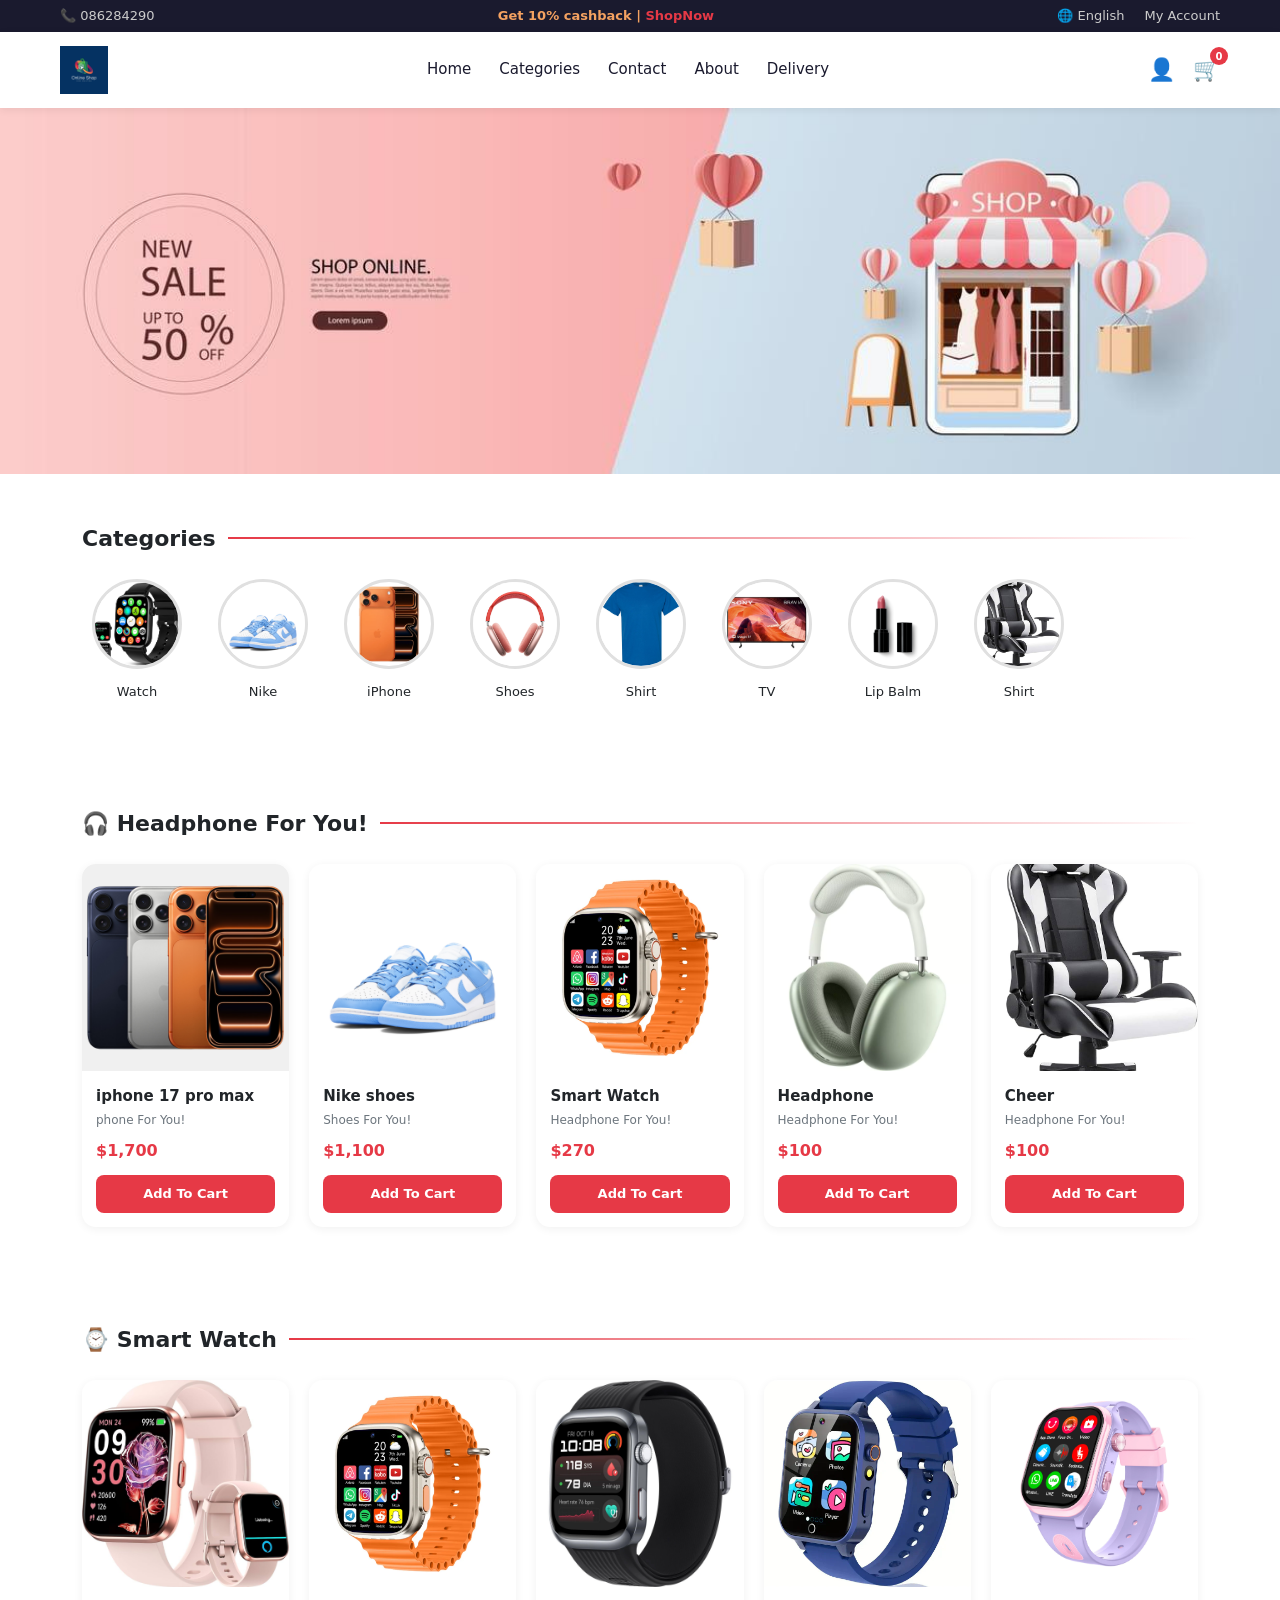
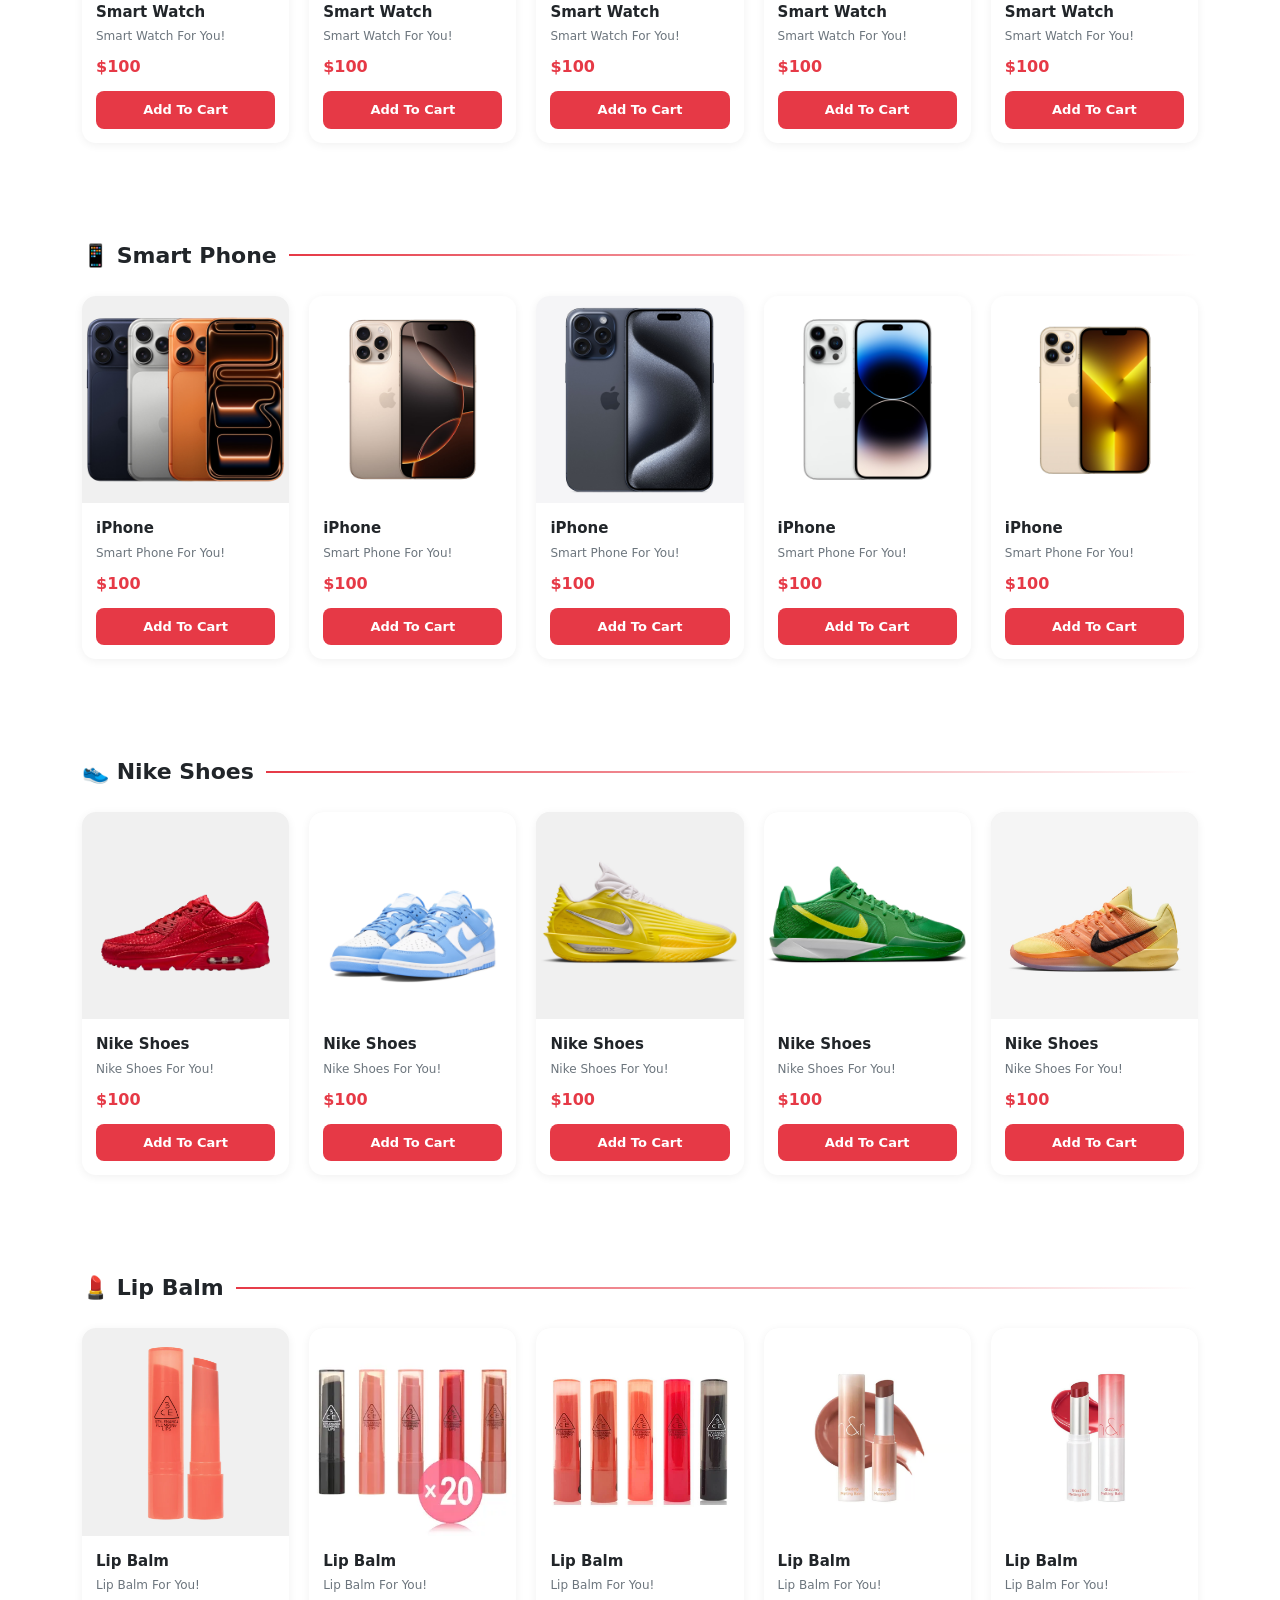
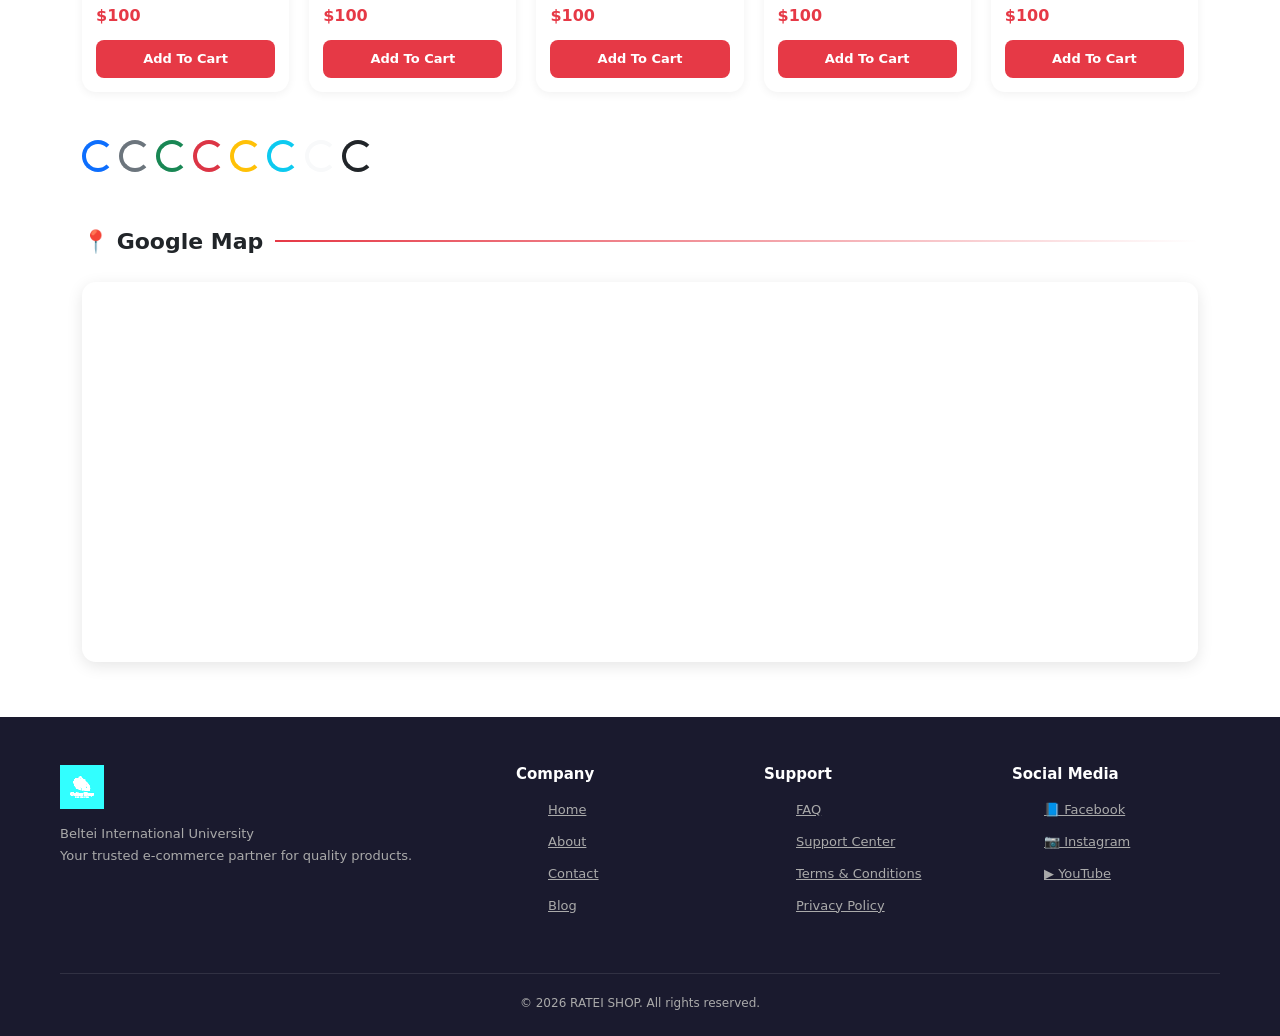
==== index.html @ 4bfe7aaa "Update code" ====
<!DOCTYPE html>
<html lang="en">
<head>
  <meta charset="UTF-8" />
  <meta name="viewport" content="width=device-width, initial-scale=1.0" />
  <title>RATEI SHOP</title>
  <link href="https://fonts.googleapis.com/css2?family=Outfit:wght@300;400;500;600;700&display=swap" rel="stylesheet" />
  <link rel="stylesheet" href="style/style.css">
  <link href="https://cdn.jsdelivr.net/npm/bootstrap@5.3.8/dist/css/bootstrap.min.css" rel="stylesheet" integrity="sha384-sRIl4kxILFvY47J16cr9ZwB07vP4J8+LH7qKQnuqkuIAvNWLzeN8tE5YBujZqJLB" crossorigin="anonymous">
  <script src="https://cdn.jsdelivr.net/npm/bootstrap@5.3.8/dist/js/bootstrap.bundle.min.js" integrity="sha384-FKyoEForCGlyvwx9Hj09JcYn3nv7wiPVlz7YYwJrWVcXK/BmnVDxM+D2scQbITxI" crossorigin="anonymous"></script>
</head>
<body>

<!-- TOP BAR -->
<div class="topbar">
  <div>📞 086284290</div>
  <div class="promo">Get 10% cashback | <span>ShopNow</span></div>
  <div class="topbar-right">
    <span>🌐 English</span>
    <span>My Account</span>
  </div>
</div>

<!-- HEADER -->
<header>
  <div class="logo">
    <img src="img/logo/1.png" alt="Logo" />
  </div>
  <nav>
    <a class="BO" href="#">Home</a>
    <a class="BO" href="#">Categories</a>
    <a class="BO" href="#">Contact</a>
    <a class="BO" href="#">About</a>
    <a class="BO" href="#">Delivery</a>
  </nav>
  <div class="header-icons">
    <button class="icon-btn" title="Account">👤</button>
    <button class="icon-btn" title="Cart">
      🛒
      <span class="cart-badge">0</span>
    </button>
  </div>
</header>

<!-- BANNER -->
<div class="banner">
  <img src="img/banner/1.png" alt="Banner" />
</div>


<!-- CATEGORIES -->
<div class="container">
  <section class="section">
    <div class="section-title">Categories</div>
    <div class="categories">
      <div class="cat-card">
        <div class="cat-img-wrap"><img src="img/category/1.png" alt="Watch" /></div>
        <span>Watch</span>
      </div>
      <div class="cat-card">
        <div class="cat-img-wrap"><img src="img/category/5.png" alt="Nike" /></div>
        <span>Nike</span>
      </div>
      <div class="cat-card">
        <div class="cat-img-wrap"><img src="img/category/3.png" alt="iPhone" /></div>
        <span>iPhone</span>
      </div>
      <div class="cat-card">
        <div class="cat-img-wrap"><img src="img/category/4.png" alt="Shoes" /></div>
        <span>Shoes</span>
      </div>
      <div class="cat-card">
        <div class="cat-img-wrap"><img src="img/category/image.png" alt="Shirt" /></div>
        <span>Shirt</span>
      </div>
      <div class="cat-card">
        <div class="cat-img-wrap"><img src="img/category/6.png" alt="TV" /></div>
        <span>TV</span>
      </div>
      <div class="cat-card">
        <div class="cat-img-wrap"><img src="img/category/7.png" alt="Lip Balm" /></div>
        <span>Lip Balm</span>
      </div>
      <div class="cat-card">
        <div class="cat-img-wrap"><img src="img/category/8.png" alt="Shirt" /></div>
        <span>Shirt</span>
      </div>
    </div>
  </section>

  <!-- HEADPHONES -->
  <section class="section">
    <div class="section-title">🎧 Headphone For You!</div>
    <div class="product-grid">
      <div class="product-card">
        <div class="product-img"><img src="img/product/1.png" alt="Headphone" /></div>
        <div class="product-info">
          <div class="product-name">iphone 17 pro max</div>
          <div class="product-desc">phone For You!</div>
          <div class="product-price">$1,700</div>
          <button class="btn-cart">Add To Cart</button>
        </div>
      </div>
      <div class="product-card">
        <div class="product-img"><img src="img/product/2.png" alt="Headphone" /></div>
        <div class="product-info">
          <div class="product-name">Nike shoes</div>
          <div class="product-desc">Shoes For You!</div>
          <div class="product-price">$1,100</div>
          <button class="btn-cart">Add To Cart</button>
        </div>
      </div>
      <div class="product-card">
        <div class="product-img"><img src="img/product/3.png" alt="Headphone" /></div>
        <div class="product-info">
          <div class="product-name">Smart Watch</div>
          <div class="product-desc">Headphone For You!</div>
          <div class="product-price">$270</div>
          <button class="btn-cart">Add To Cart</button>
        </div>
      </div>
      <div class="product-card">
        <div class="product-img"><img src="img/product/6.png" alt="Headphone" /></div>
        <div class="product-info">
          <div class="product-name">Headphone</div>
          <div class="product-desc">Headphone For You!</div>
          <div class="product-price">$100</div>
          <button class="btn-cart">Add To Cart</button>
        </div>
      </div>
      <div class="product-card">
        <div class="product-img"><img src="img/product/5.png" alt="Headphone" /></div>
        <div class="product-info">
          <div class="product-name">Cheer</div>
          <div class="product-desc">Headphone For You!</div>
          <div class="product-price">$100</div>
          <button class="btn-cart">Add To Cart</button>
        </div>
      </div>
    </div>
  </section>

  <!-- SMART WATCH -->
  <section class="section">
    <div class="section-title">⌚ Smart Watch</div>
    <div class="product-grid">
      <div class="product-card">
        <div class="product-img"><img src="img/product/smartwach/1.png" alt="Smart Watch" /></div>
        <div class="product-info">
          <div class="product-name">Smart Watch</div>
          <div class="product-desc">Smart Watch For You!</div>
          <div class="product-price">$100</div>
          <button class="btn-cart">Add To Cart</button>
        </div>
      </div>
      <div class="product-card">
        <div class="product-img"><img src="img/product/smartwach/2.png" alt="Smart Watch" /></div>
        <div class="product-info">
          <div class="product-name">Smart Watch</div>
          <div class="product-desc">Smart Watch For You!</div>
          <div class="product-price">$100</div>
          <button class="btn-cart">Add To Cart</button>
        </div>
      </div>
      <div class="product-card">
        <div class="product-img"><img src="img/product/smartwach/3.png" alt="Smart Watch" /></div>
        <div class="product-info">
          <div class="product-name">Smart Watch</div>
          <div class="product-desc">Smart Watch For You!</div>
          <div class="product-price">$100</div>
          <button class="btn-cart">Add To Cart</button>
        </div>
      </div>
      <div class="product-card">
        <div class="product-img"><img src="img/product/smartwach/4.png" alt="Smart Watch" /></div>
        <div class="product-info">
          <div class="product-name">Smart Watch</div>
          <div class="product-desc">Smart Watch For You!</div>
          <div class="product-price">$100</div>
          <button class="btn-cart">Add To Cart</button>
        </div>
      </div>
      <div class="product-card">
        <div class="product-img"><img src="img/product/smartwach/6.png" alt="Smart Watch" /></div>
        <div class="product-info">
          <div class="product-name">Smart Watch</div>
          <div class="product-desc">Smart Watch For You!</div>
          <div class="product-price">$100</div>
          <button class="btn-cart">Add To Cart</button>
        </div>
      </div>
    </div>
  </section>

  <!-- IPHONE -->
  <section class="section">
    <div class="section-title">📱 Smart Phone</div>
    <div class="product-grid">
      <div class="product-card">
        <div class="product-img"><img src="img/product/iphone/1.png" alt="iPhone" /></div>
        <div class="product-info">
          <div class="product-name">iPhone</div>
          <div class="product-desc">Smart Phone For You!</div>
          <div class="product-price">$100</div>
          <button class="btn-cart">Add To Cart</button>
        </div>
      </div>
      <div class="product-card">
        <div class="product-img"><img src="img/product/iphone/2.png" alt="iPhone" /></div>
        <div class="product-info">
          <div class="product-name">iPhone</div>
          <div class="product-desc">Smart Phone For You!</div>
          <div class="product-price">$100</div>
          <button class="btn-cart">Add To Cart</button>
        </div>
      </div>
      <div class="product-card">
        <div class="product-img"><img src="img/product/iphone/3.png" alt="iPhone" /></div>
        <div class="product-info">
          <div class="product-name">iPhone</div>
          <div class="product-desc">Smart Phone For You!</div>
          <div class="product-price">$100</div>
          <button class="btn-cart">Add To Cart</button>
        </div>
      </div>
      <div class="product-card">
        <div class="product-img"><img src="img/product/iphone/4.png" alt="iPhone" /></div>
        <div class="product-info">
          <div class="product-name">iPhone</div>
          <div class="product-desc">Smart Phone For You!</div>
          <div class="product-price">$100</div>
          <button class="btn-cart">Add To Cart</button>
        </div>
      </div>
      <div class="product-card">
        <div class="product-img"><img src="img/product/iphone/5.png" alt="iPhone" /></div>
        <div class="product-info">
          <div class="product-name">iPhone</div>
          <div class="product-desc">Smart Phone For You!</div>
          <div class="product-price">$100</div>
          <button class="btn-cart">Add To Cart</button>
        </div>
      </div>
    </div>
  </section>

  <!-- NIKE -->
  <section class="section">
    <div class="section-title">👟 Nike Shoes</div>
    <div class="product-grid">
      <div class="product-card">
        <div class="product-img"><img src="img/product/nike/1.png" alt="Nike" /></div>
        <div class="product-info">
          <div class="product-name">Nike Shoes</div>
          <div class="product-desc">Nike Shoes For You!</div>
          <div class="product-price">$100</div>
          <button class="btn-cart">Add To Cart</button>
        </div>
      </div>
      <div class="product-card">
        <div class="product-img"><img src="img/product/nike/2.png" alt="Nike" /></div>
        <div class="product-info">
          <div class="product-name">Nike Shoes</div>
          <div class="product-desc">Nike Shoes For You!</div>
          <div class="product-price">$100</div>
          <button class="btn-cart">Add To Cart</button>
        </div>
      </div>
      <div class="product-card">
        <div class="product-img"><img src="img/product/nike/3.png" alt="Nike" /></div>
        <div class="product-info">
          <div class="product-name">Nike Shoes</div>
          <div class="product-desc">Nike Shoes For You!</div>
          <div class="product-price">$100</div>
          <button class="btn-cart">Add To Cart</button>
        </div>
      </div>
      <div class="product-card">
        <div class="product-img"><img src="img/product/nike/4.png" alt="Nike" /></div>
        <div class="product-info">
          <div class="product-name">Nike Shoes</div>
          <div class="product-desc">Nike Shoes For You!</div>
          <div class="product-price">$100</div>
          <button class="btn-cart">Add To Cart</button>
        </div>
      </div>
      <div class="product-card">
        <div class="product-img"><img src="img/product/nike/5.png" alt="Nike" /></div>
        <div class="product-info">
          <div class="product-name">Nike Shoes</div>
          <div class="product-desc">Nike Shoes For You!</div>
          <div class="product-price">$100</div>
          <button class="btn-cart">Add To Cart</button>
        </div>
      </div>
    </div>
  </section>

  <!-- LIP BALM -->
  <section class="section">
    <div class="section-title">💄 Lip Balm</div>
    <div class="product-grid">
      <div class="product-card">
        <div class="product-img"><img src="img/product/3ce/1.png" alt="Lip Balm" /></div>
        <div class="product-info">
          <div class="product-name">Lip Balm</div>
          <div class="product-desc">Lip Balm For You!</div>
          <div class="product-price">$100</div>
          <button class="btn-cart">Add To Cart</button>
        </div>
      </div>
      <div class="product-card">
        <div class="product-img"><img src="img/product/3ce/2.png" alt="Lip Balm" /></div>
        <div class="product-info">
          <div class="product-name">Lip Balm</div>
          <div class="product-desc">Lip Balm For You!</div>
          <div class="product-price">$100</div>
          <button class="btn-cart">Add To Cart</button>
        </div>
      </div>
      <div class="product-card">
        <div class="product-img"><img src="img/product/3ce/3.png" alt="Lip Balm" /></div>
        <div class="product-info">
          <div class="product-name">Lip Balm</div>
          <div class="product-desc">Lip Balm For You!</div>
          <div class="product-price">$100</div>
          <button class="btn-cart">Add To Cart</button>
        </div>
      </div>
      <div class="product-card">
        <div class="product-img"><img src="img/product/3ce/4.png" alt="Lip Balm" /></div>
        <div class="product-info">
          <div class="product-name">Lip Balm</div>
          <div class="product-desc">Lip Balm For You!</div>
          <div class="product-price">$100</div>
          <button class="btn-cart">Add To Cart</button>
        </div>
      </div>
      <div class="product-card">
        <div class="product-img"><img src="img/product/3ce/5.png" alt="Lip Balm" /></div>
        <div class="product-info">
          <div class="product-name">Lip Balm</div>
          <div class="product-desc">Lip Balm For You!</div>
          <div class="product-price">$100</div>
          <button class="btn-cart">Add To Cart</button>
        </div>
      </div>
    </div>
  </section>
<div class="spinner-border text-primary" role="status">
    <span class="visually-hidden">Loading...</span>
  </div>
  <div class="spinner-border text-secondary" role="status">
    <span class="visually-hidden">Loading...</span>
  </div>
  <div class="spinner-border text-success" role="status">
    <span class="visually-hidden">Loading...</span>
  </div>
  <div class="spinner-border text-danger" role="status">
    <span class="visually-hidden">Loading...</span>
  </div>
  <div class="spinner-border text-warning" role="status">
    <span class="visually-hidden">Loading...</span>
  </div>
  <div class="spinner-border text-info" role="status">
    <span class="visually-hidden">Loading...</span>
  </div>
  <div class="spinner-border text-light" role="status">
    <span class="visually-hidden">Loading...</span>
  </div>
  <div class="spinner-border text-dark" role="status">
    <span class="visually-hidden">Loading...</span>
  </div>
  <!-- MAP -->
  <section class="map-section">
    <div class="section-title">📍 Google Map</div>
    <iframe
      src="https://www.google.com/maps/embed?pb=!1m18!1m12!1m3!1d5615.0919150107575!2d104.82072403715675!3d11.524185404733602!2m3!1f0!2f0!3f0!3m2!1i1024!2i768!4f13.1!3m3!1m2!1s0x31094fbd312449f5%3A0xaf3393bc9eda7678!2sBELTEI%20International%20University%20(Campus%202%2C%20Chaom%20Chao%20Flyover)!5e1!3m2!1sen!2skh!4v1778468639740!5m2!1sen!2skh">
      allowfullscreen loading="lazy" referrerpolicy="no-referrer-when-downgrade">
    </iframe>
  </section>
</div>

<!-- FOOTER -->
<footer>
  <div class="footer-grid">
    <div class="footer-brand">
      <img src="img/logo/1.png" alt="Logo" />
      <p>Beltei International University<br/>Your trusted e-commerce partner for quality products.</p>
    </div>
    <div class="footer-col">
      <h4>Company</h4>
      <ul>
        <li><a href="#">Home</a></li>
        <li><a href="#">About</a></li>
        <li><a href="#">Contact</a></li>
        <li><a href="#">Blog</a></li>
      </ul>
    </div>
    <div class="footer-col">
      <h4>Support</h4>
      <ul>
        <li><a href="#">FAQ</a></li>
        <li><a href="#">Support Center</a></li>
        <li><a href="#">Terms &amp; Conditions</a></li>
        <li><a href="#">Privacy Policy</a></li>
      </ul>
    </div>
    <div class="footer-col">
      <h4>Social Media</h4>
      <ul>
        <li><a href="https://www.facebook.com/share/1E9CHLir2h/">📘 Facebook</a></li>
        <li><a href="http://t.me/Ratei17">📷 Instagram</a></li>
        <li><a href="http://www.youtube.com/@ATNCambodiaOfficial">▶️ YouTube</a></li>
      </ul>
    </div>
  </div>
  <div class="footer-bottom">
    © 2026 RATEI SHOP. All rights reserved.
  </div>
</footer>

<script>
  // Simple cart counter
  let cartCount = 0;
  const badge = document.querySelector('.cart-badge');
  document.querySelectorAll('.btn-cart').forEach(btn => {
    btn.addEventListener('click', () => {
      cartCount++;
      badge.textContent = cartCount;
      btn.textContent = '✓ Added';
      btn.style.background = '#2d6a4f';
      setTimeout(() => {
        btn.textContent = 'Add To Cart';
        btn.style.background = '';
      }, 1200);
    });
  });
</script>

</body>
</html>
---- style/style.css ----
*, *::before, *::after { box-sizing: border-box; margin: 0; padding: 0; }

    :root {
      --primary: #e63946;
      --dark: #1a1a2e;
      --mid: #16213e;
      --accent: #f4a261;
      --light: #f8f9fa;
      --gray: #6c757d;
      --border: #e0e0e0;
      --white: #ffffff;
    }

    body {
      font-family: 'Outfit', sans-serif;
      background: var(--light);
      color: var(--dark);
    }

    a { text-decoration: none; color: inherit; }

    /* ── TOP BAR ── */
    .topbar {
      background: var(--dark);
      color: #ccc;
      font-size: 13px;
      display: flex;
      justify-content: space-between;
      align-items: center;
      padding: 6px 60px;
    }
    .topbar .promo { color: var(--accent); font-weight: 600; }
    .topbar .promo span { color: var(--primary); cursor: pointer; }
    .topbar-right { display: flex; gap: 20px; align-items: center; }

    /* ── HEADER ── */
    header {
      background: var(--white);
      padding: 14px 60px;
      display: flex;
      align-items: center;
      justify-content: space-between;
      box-shadow: 0 2px 8px rgba(0,0,0,.07);
      position: sticky; top: 0; z-index: 100;
    }
    .logo img { height: 48px; object-fit: contain; }
    nav { display: flex; gap: 28px; align-items: center; }
    nav a {
      font-weight: 500;
      font-size: 15px;
      color: var(--dark);
      transition: color .2s;
      position: relative;
    }
    .BO{
      text-decoration: none;
    }
    nav a::after {
      content: '';
      position: absolute; bottom: -4px; left: 0;
      width: 0; height: 2px;
      background: var(--primary);
      transition: width .25s;
    }
    nav a:hover { color: var(--primary); }
    nav a:hover::after { width: 100%; }
    .header-icons { display: flex; gap: 18px; align-items: center; }
    .icon-btn {
      background: none; border: none; cursor: pointer;
      font-size: 22px; position: relative; color: var(--dark);
      transition: color .2s;
    }
    .icon-btn:hover { color: var(--primary); }
    .cart-badge {
      position: absolute; top: -6px; right: -8px;
      background: var(--primary); color: #fff;
      font-size: 10px; font-weight: 700;
      width: 18px; height: 18px;
      border-radius: 50%;
      display: flex; align-items: center; justify-content: center;
    }

    /* ── BANNER ── */
    .banner {
      width: 100%;
      max-height: 480px;
      overflow: hidden;
    }
    .banner img {
      width: 100%; height: 100%;
      object-fit: cover;
      display: block;
    }

    /* ── SECTION WRAPPER ── */
    .container { max-width: 1200px; margin: 0 auto; padding: 0 24px; }

    /* ── CATEGORIES ── */
    .section { padding: 48px 0; }
    .section-title {
      font-size: 22px; font-weight: 700;
      margin-bottom: 24px;
      display: flex; align-items: center; gap: 12px;
    }
    .section-title::after {
      content: '';
      flex: 1; height: 2px;
      background: linear-gradient(to right, var(--primary), transparent);
    }

    .categories {
      display: flex;
      gap: 16px;
      overflow-x: auto;
      padding-bottom: 8px;
      scrollbar-width: none;
    }
    .categories::-webkit-scrollbar { display: none; }

    .cat-card {
      flex: 0 0 110px;
      text-align: center;
      cursor: pointer;
    }
    .cat-img-wrap {
      width: 90px; height: 90px;
      border-radius: 50%;
      overflow: hidden;
      margin: 0 auto 10px;
      border: 3px solid var(--border);
      transition: border-color .2s, transform .2s;
    }
    .cat-card:hover .cat-img-wrap {
      border-color: var(--primary);
      transform: scale(1.06);
    }
    .cat-img-wrap img { width: 100%; height: 100%; object-fit: cover; }
    .cat-card span { font-size: 13px; font-weight: 500; }

    /* ── PRODUCT GRID ── */
    .product-grid {
      display: grid;
      grid-template-columns: repeat(auto-fill, minmax(200px, 1fr));
      gap: 20px;
    }

    .product-card {
      background: var(--white);
      border-radius: 14px;
      overflow: hidden;
      box-shadow: 0 2px 10px rgba(0,0,0,.06);
      transition: transform .25s, box-shadow .25s;
      cursor: pointer;
    }
    .product-card:hover {
      transform: translateY(-5px);
      box-shadow: 0 8px 24px rgba(0,0,0,.12);
    }
    .product-img {
      width: 100%; aspect-ratio: 1;
      overflow: hidden;
      background: #f0f0f0;
    }
    .product-img img {
      width: 100%; height: 100%;
      object-fit: cover;
      transition: transform .35s;
    }
    .product-card:hover .product-img img { transform: scale(1.07); }

    .product-info { padding: 14px; }
    .product-name { font-size: 15px; font-weight: 600; margin-bottom: 4px; }
    .product-desc { font-size: 12px; color: var(--gray); margin-bottom: 10px; }
    .product-price { font-size: 16px; font-weight: 700; color: var(--primary); margin-bottom: 12px; }

    .btn-cart {
      width: 100%;
      padding: 9px;
      background: var(--primary);
      color: #fff;
      border: none;
      border-radius: 8px;
      font-family: inherit;
      font-size: 13px;
      font-weight: 600;
      cursor: pointer;
      transition: background .2s, transform .15s;
    }
    .btn-cart:hover { background: #c0303b; transform: scale(.98); }

    /* ── MAP ── */
    .map-section { padding: 48px 0; }
    .map-section iframe {
      width: 100%; height: 380px;
      border: none; border-radius: 14px;
      box-shadow: 0 4px 16px rgba(0,0,0,.1);
    }

    /* ── FOOTER ── */
    footer {
      background: var(--dark);
      color: #aaa;
      padding: 48px 60px 24px;
    }
    .footer-grid {
      display: grid;
      grid-template-columns: 2fr 1fr 1fr 1fr;
      gap: 40px;
      margin-bottom: 40px;
    }
    .footer-brand img { height: 44px; margin-bottom: 14px; filter: brightness(10); }
    .footer-brand p { font-size: 13px; line-height: 1.7; }
    .footer-col h4 { color: var(--white); font-size: 15px; font-weight: 600; margin-bottom: 14px; }
    .footer-col ul { list-style: none; display: flex; flex-direction: column; gap: 8px; }
    .footer-col ul li a { font-size: 13px; color: #aaa; transition: color .2s; }
    .footer-col ul li a:hover { color: var(--primary); }
    .footer-bottom {
      border-top: 1px solid rgba(255,255,255,.1);
      padding-top: 20px;
      text-align: center;
      font-size: 12px;
    }

    /* ── RESPONSIVE ── */
    @media (max-width: 768px) {
      .topbar, header { padding: 8px 16px; }
      nav { display: none; }
      .footer-grid { grid-template-columns: 1fr 1fr; }
      .container { padding: 0 16px; }
    }
    /* border-radius កែមមូល */
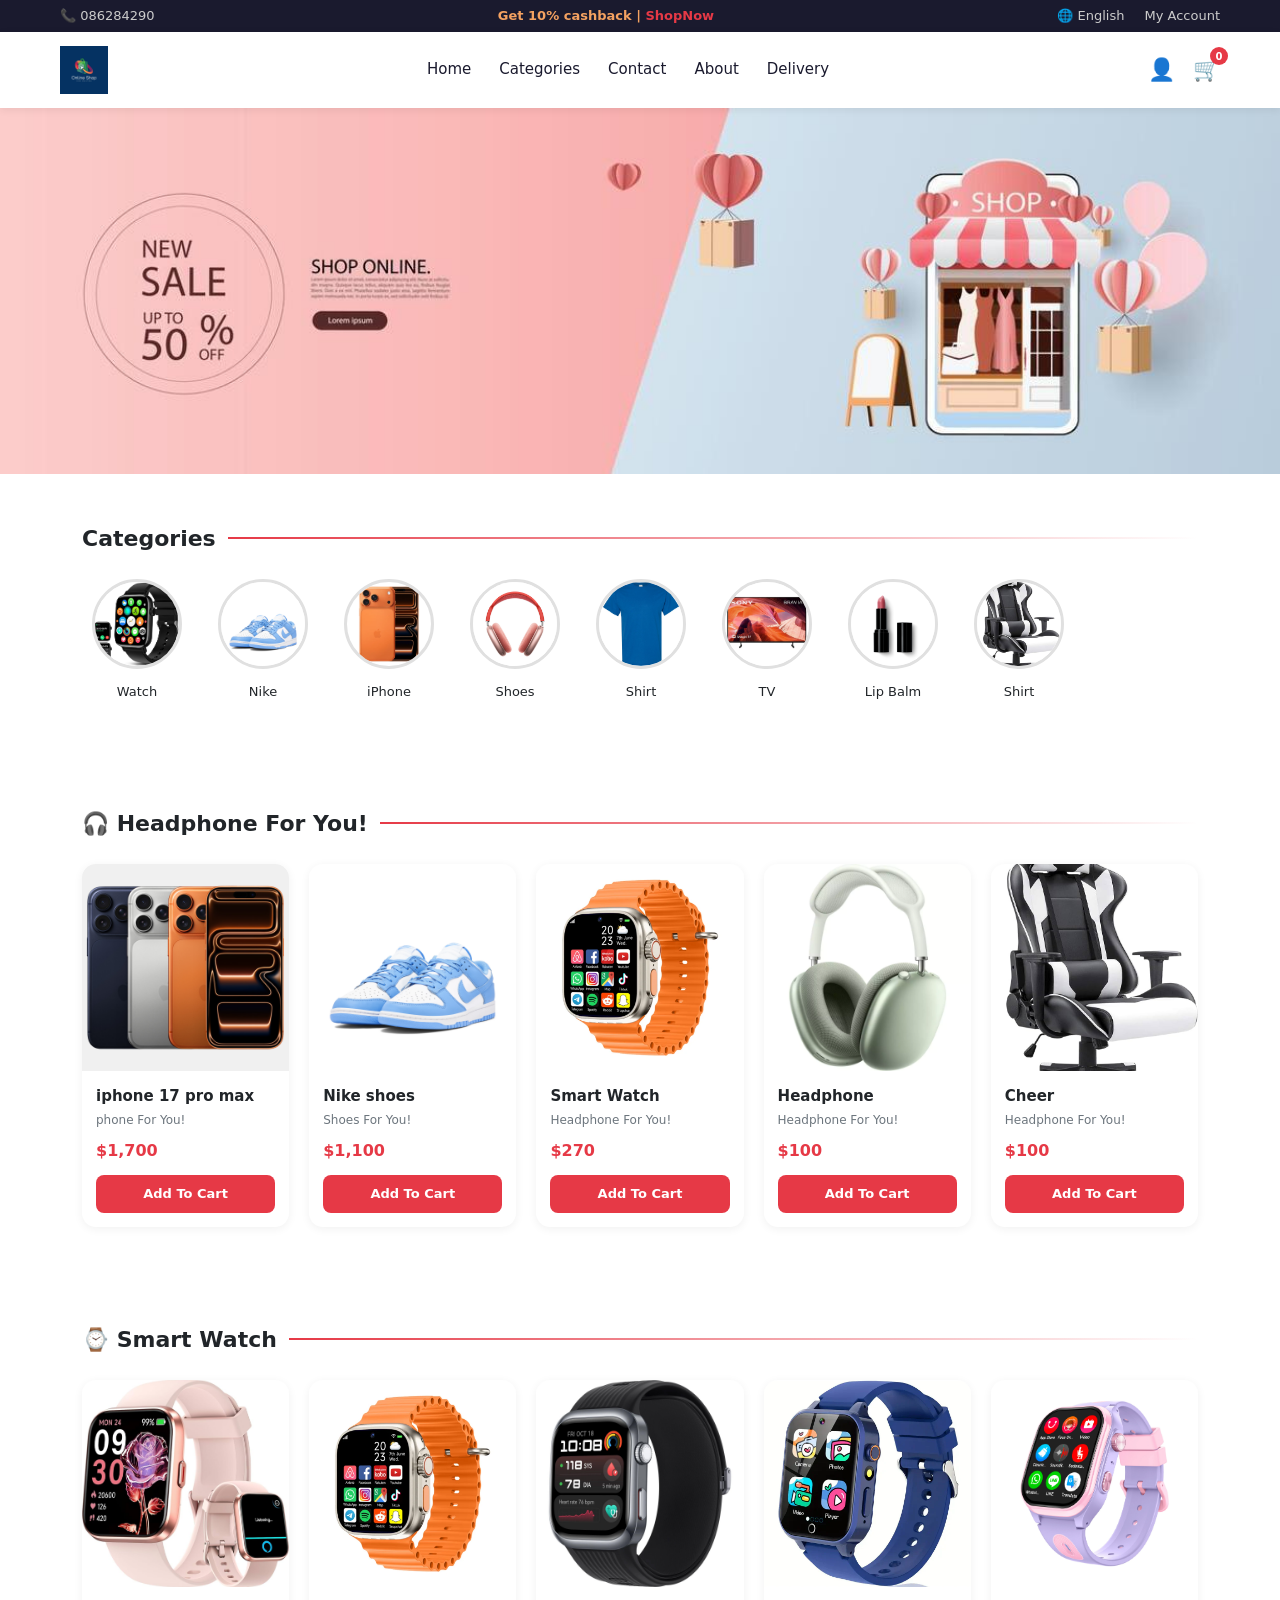
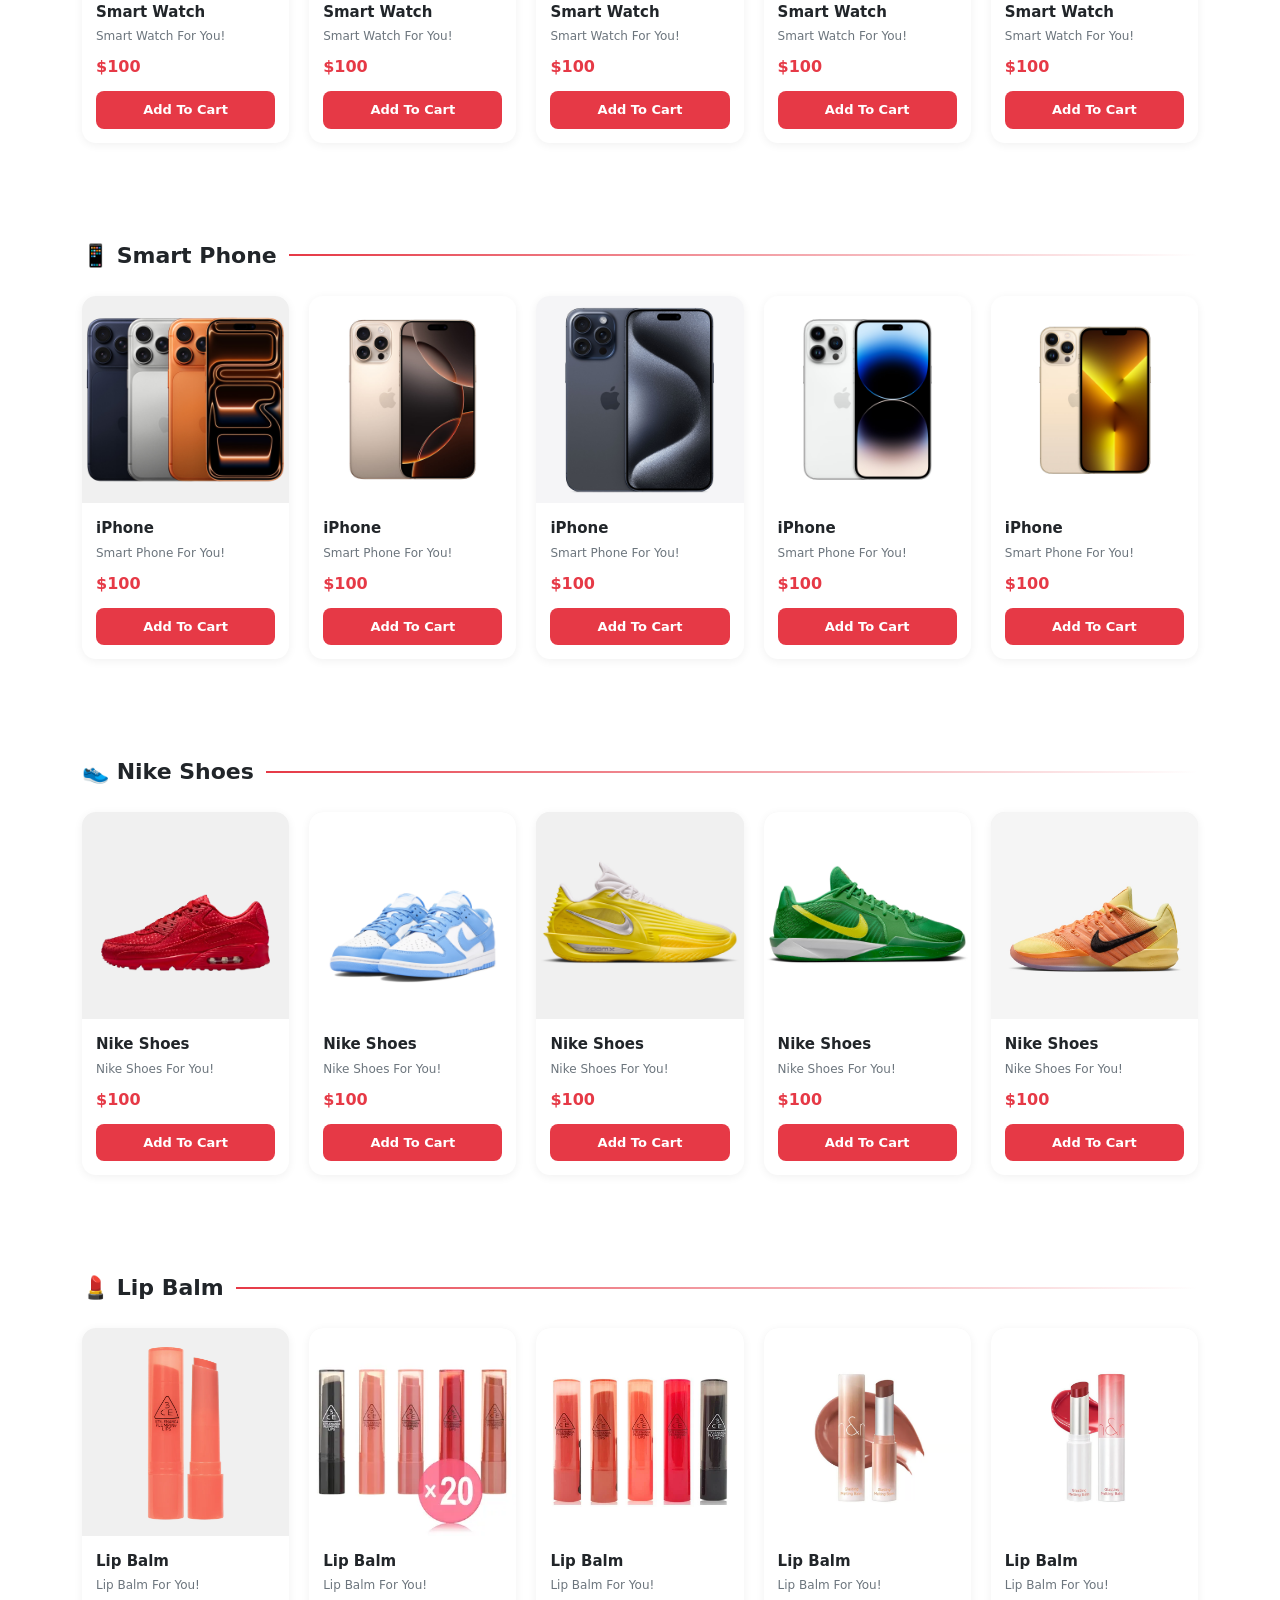
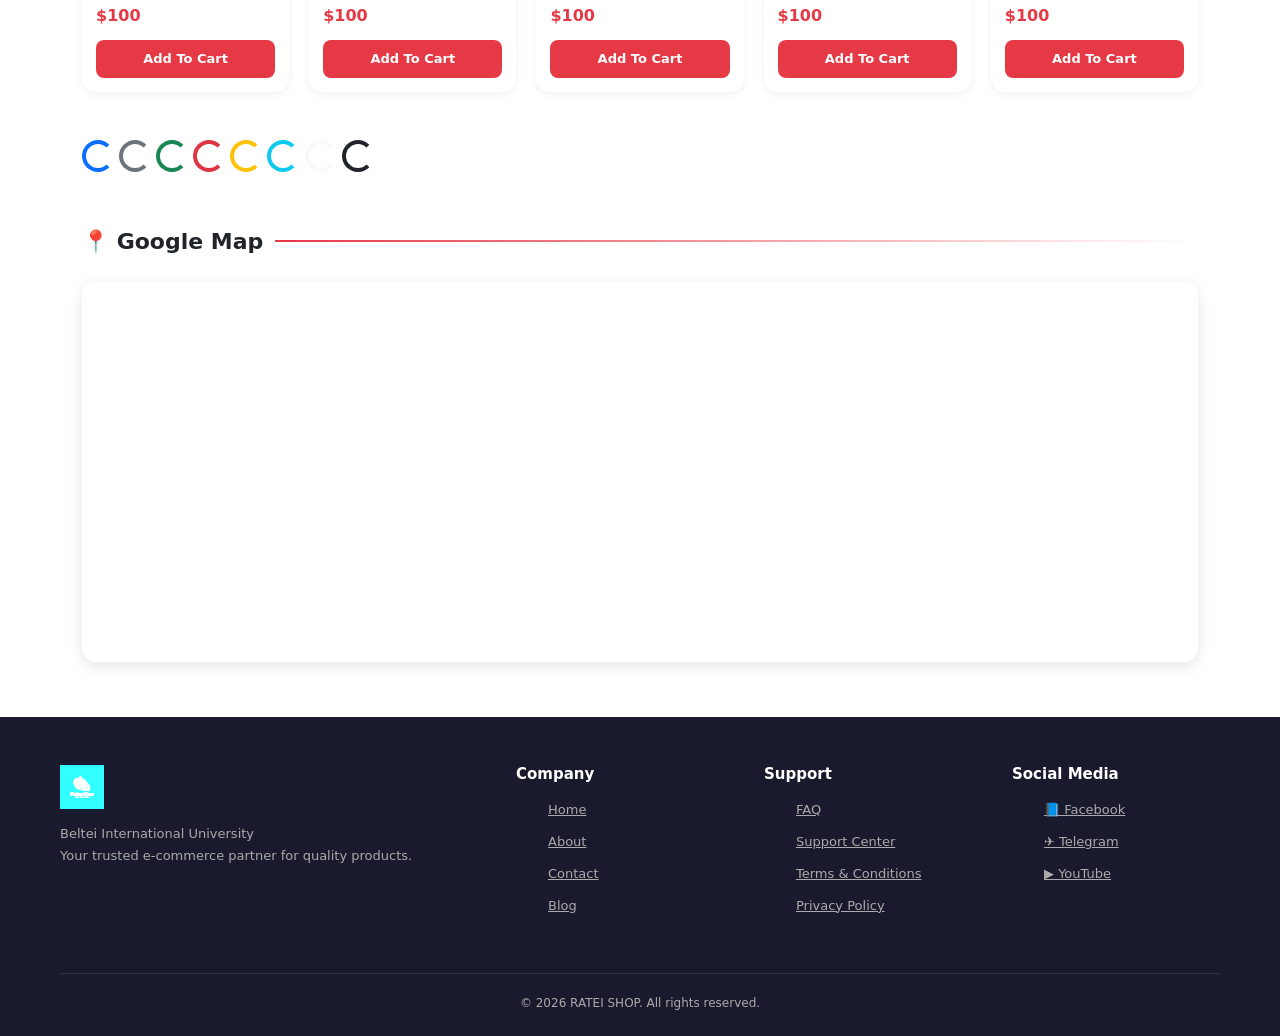
==== commit 540f7619: "update code" ====
--- a/index.html
+++ b/index.html
@@ -410,7 +410,7 @@
       <h4>Social Media</h4>
       <ul>
         <li><a href="https://www.facebook.com/share/1E9CHLir2h/">📘 Facebook</a></li>
-        <li><a href="http://t.me/Ratei17">📷 Instagram</a></li>
+        <li><a href="http://t.me/Ratei17">✈️ Telegram</a></li>
         <li><a href="http://www.youtube.com/@ATNCambodiaOfficial">▶️ YouTube</a></li>
       </ul>
     </div>
